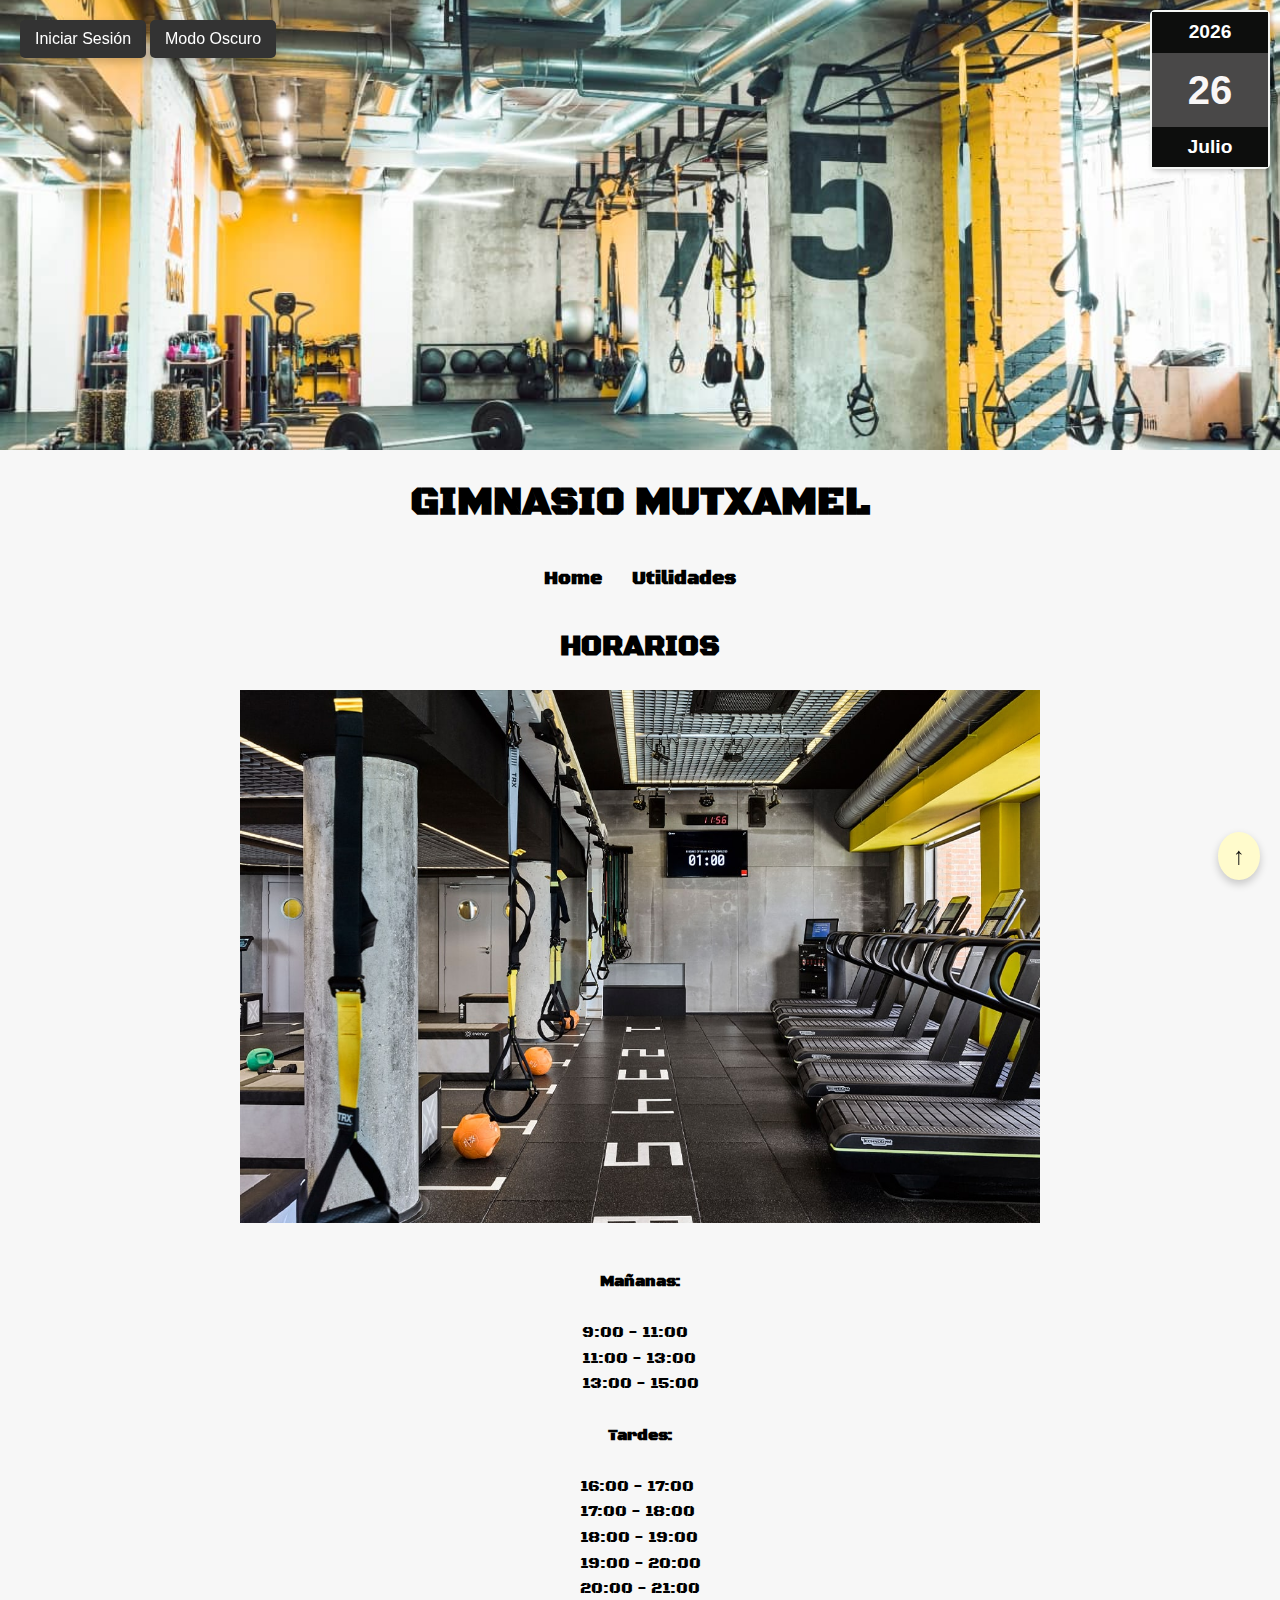
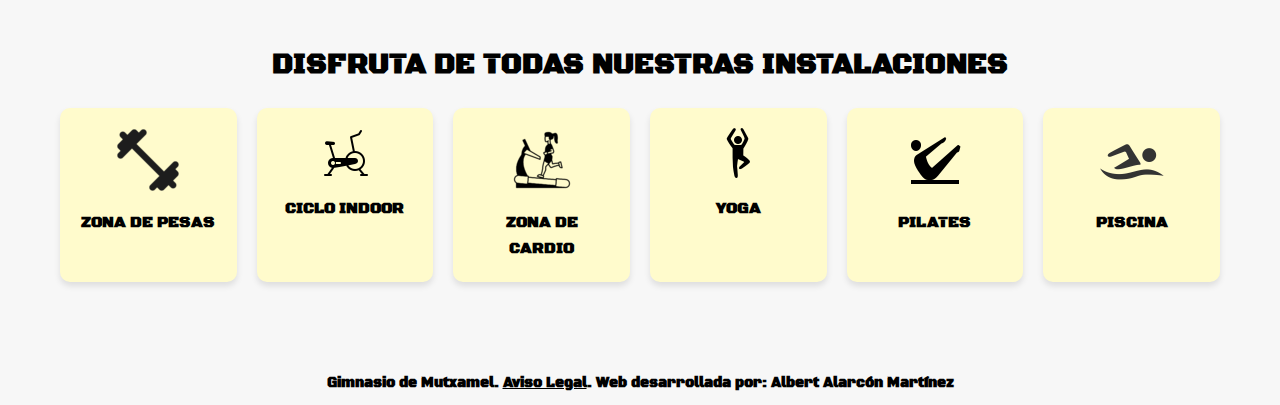
==== views/index.html @ 1314badd "Primer commit" ====
<!DOCTYPE html>
<html lang="es">
  <head>
    <meta charset="UTF-8" />
    <meta name="viewport" content="width=device-width, initial-scale=1.0" />
    <link rel="preconnect" href="https://fonts.googleapis.com" />
    <link rel="preconnect" href="https://fonts.gstatic.com" crossorigin />
    <link
      href="https://fonts.googleapis.com/css2?family=Black+Ops+One&display=swap"
      rel="stylesheet"
    />
    <link rel="stylesheet" href="/styles/estilos.css" />
    <script src="/js/calendario.js" defer></script>
    <script src="/js/popup.js" defer></script>
    <script src="/js/horario.js" defer></script>
    <script src="/js/login.js" defer></script>
    <title>Gimnasio Mutxamel</title>
  </head>
  <body class="black-ops-one-regular">
    <header>
        <div class="calendario-container" class="black-ops-one-regular">
            <div id="calendario">
                <div id="anio">2024</div>
                <div id="dia">11</div>
                <div id="mes">Diciembre</div>
            </div>
        </div>
        <button id="openLoginFormBtn">Iniciar Sesión</button>
        <button id="toggleDarkModeBtn">Modo Oscuro</button>
    </header>
    <main>
        <div id="loginPopup" class="popup2">
            <div class="popup-content2">
                <form id="loginForm">
                    <label for="username">Usuario:</label>
                    <input type="text" id="username" name="username" required />
                    <label for="password">Contraseña:</label>
                    <input type="password" id="password" name="password" required />
                    <button type="submit">Enviar</button>
                    <a href="#" id="logoutLink">Salir</a>
                    <p id="mensajeContrasena"></p>
                </form>
                <button id="closeLoginFormBtn">Cerrar</button>
            </div>
        </div>
        <div id="welcomePopup" class="popup">
            <div class="popup-content">
              <p>Bienvenido a Gimnasio Mutxamel</p>
              <button id="closePopupBtn">Cerrar</button>
            </div>
        </div>
      <div class="main-title">GIMNASIO MUTXAMEL</div>
      <nav>
        <a href="index.html">Home</a>
        <a href="utilidades.html">Utilidades</a>
      </nav>
      <div class="content">
        <section class="horarios">
            <h2>HORARIOS</h2>
            <img src="/img/gym.jpeg" alt="Interior del gimnasio" />
            <br>
                <strong>Mañanas:</strong><br />
                <div id="horarios-manana"></div>
                </br>
                <strong>Tardes:</strong><br />
                <div id="horarios-tarde"></div>
            </p>
        </section>
        <section class="instalaciones">
          <h2>DISFRUTA DE TODAS NUESTRAS INSTALACIONES</h2>
          <div class="instalaciones-grid">
            <div class="instalaciones-item">
              <img src="/img/pesas.png" alt="Zona de pesas" />
              <p>ZONA DE PESAS</p>
            </div>
            <div class="instalaciones-item">
              <img src="/img/ciclo.png" alt="Ciclo indoor" />
              <p>CICLO INDOOR</p>
            </div>
            <div class="instalaciones-item">
              <img src="/img/cinta.png" alt="Zona de cardio" />
              <p>ZONA DE CARDIO</p>
            </div>
            <div class="instalaciones-item">
              <img src="/img/yoga.png" alt="Yoga" />
              <p>YOGA</p>
            </div>
            <div class="instalaciones-item">
              <img src="/img/pilates.png" alt="Pilates" />
              <p>PILATES</p>
            </div>
            <div class="instalaciones-item">
              <img src="/img/natacion.png" alt="Piscina" />
              <p>PISCINA</p>
            </div>
          </div>
        </section>
      </div>
    </main>
    <footer>
      <p>
        Gimnasio de Mutxamel. <a href="aviso-legal.html">Aviso Legal</a>. Web desarrollada por: Albert Alarcón
        Martínez
      </p>
    </footer>
    <button id="scrollToTopBtn" title="Volver arriba">↑</button>
    <script>
      document.getElementById('scrollToTopBtn').addEventListener('click', () => {
       window.scrollTo({ top: 0, behavior: 'smooth' });
     });

     document.addEventListener('DOMContentLoaded', () => {
       const toggleDarkModeBtn = document.getElementById('toggleDarkModeBtn');
       const isDarkMode = localStorage.getItem('darkMode') === 'true';

       if (isDarkMode) {
         document.body.classList.add('dark-mode');
         toggleDarkModeBtn.textContent = 'Modo Claro';
       }

       toggleDarkModeBtn.addEventListener('click', () => {
         document.body.classList.toggle('dark-mode');
         const isDarkMode = document.body.classList.contains('dark-mode');
         localStorage.setItem('darkMode', isDarkMode);
         toggleDarkModeBtn.textContent = isDarkMode ? 'Modo Claro' : 'Modo Oscuro';
       });
     });
   </script>
  </body>
</html>
---- styles/estilos.css ----
* {
    margin: 0;
    padding: 0;
    box-sizing: border-box;
}
.black-ops-one-regular {
    font-family: "Black Ops One", system-ui;
    font-weight: 400;
    font-style: normal;
  }
  
body {
    background-color: #f7f7f7;
    color: #000;
    line-height: 1.6;
    scroll-behavior: smooth;
}

header {
    background-image: url('/img/1.jpg'); 
    background-size: cover;
    background-position: center;
    height: 450px;
    position: relative;
}

.popup {
    display: none;
    position: fixed;
    top: 50%;
    left: 50%;
    transform: translate(-50%, -50%);
    background-color: white;
    border: 2px solid #0c0c0c;
    border-radius: 10px;
    box-shadow: 0 4px 8px rgba(0, 0, 0, 0.2);
    z-index: 1000;
    padding: 20px;
    text-align: center;
  }
  
  .popup-content {
    margin: 10px;
  }
  
  .popup button {
    background-color: #fffbcc;
    color: rgb(10, 10, 10);
    border: none;
    border-radius: 5px;
    padding: 10px 15px;
    cursor: pointer;
    font-weight: bold;
  }
  
  .popup button:hover {
    background-color: #fffbcc;
  }

  .popup2 {
    display: none;
    position: fixed;
    top: 50%;
    left: 50%;
    transform: translate(-50%, -50%);
    background-color: white;
    border: 2px solid #006600;
    border-radius: 10px;
    box-shadow: 0 4px 8px rgba(0, 0, 0, 0.2);
    z-index: 1000;
    padding: 20px;
    text-align: center;
  }
  
  .popup-content2 {
    margin: 10px;
  }
  
  .popup2 button {
    background-color: #006600;
    color: white;
    border: none;
    border-radius: 5px;
    padding: 10px 15px;
    cursor: pointer;
  }
  
  .popup2 button:hover {
    background-color: #004d00;
  }
  
  #openLoginFormBtn {
    position: fixed;
    top: 20px;
    left: 20px; /* Cambiado a la izquierda */
    z-index: 100;
    background-color: #333;
    color: white;
    border: none;
    border-radius: 5px;
    padding: 10px 15px;
    font-size: 16px;
    cursor: pointer;
    box-shadow: 0 4px 8px rgba(0, 0, 0, 0.2);
    transition: background-color 0.3s, transform 0.3s;
  }
  
  #openLoginFormBtn:hover {
    background-color: #555;
    transform: scale(1.1);
  }
  
  #openLoginFormBtn:focus {
    outline: none;
  }

 

.calendario-container {
    position: fixed;
    top: 10px;
    right: 10px;
    width: 120px;
    background-color: #f6f8f6; 
    border: 2px solid #f5f7f5; 
    border-radius: 5px;
    text-align: center;
    font-family: Arial, sans-serif;
    box-shadow: 2px 2px 5px rgba(0, 0, 0, 0.2);
  }
  
  #calendario div {
    padding: 5px;
  }
  
  #anio {
    background-color: #0d0e0d; 
    color: white;
    font-size: 1.2em;
    font-weight: bold;
  }
  
  #dia {
    font-size: 2.5em;
    font-weight: bold;
    background-color: rgb(73, 72, 72);
    color: #f8f6f6; 
  }
  
  #mes {
    background-color: #0d0e0d; 
    color: white;
    font-size: 1.2em;
    font-weight: bold;
  }
  

nav {
    display: flex;
    justify-content: center;
    padding: 10px 20px;
}

nav a {
    text-decoration: none;
    color: #000;
    margin: 0 15px;
    font-weight: bold;
    font-size: 19px;
}

nav a:hover {
    text-decoration: none;
    background-color: #fffbcc;
    border-radius: 10px;
}

.main-title {
    text-align: center;
    font-size: 2.5em;
    margin: 20px 0;
    font-weight: bold;
}

.content {
    max-width: 1200px;
    margin: 0 auto;
    padding: 20px;
}

.content2 {
  max-width: 1200px;
  margin: 0 auto;
  padding: 20px;
}

.horarios {
    display: flex;
    flex-direction: column;
    align-items: center;
}

.horarios h2 {
    font-size: 1.8em;
    margin-bottom: 20px;
}

.horarios img {
    width: 100%;
    max-width: 800px;
    margin-bottom: 20px;
}

.horarios p {
    font-size: 1.2em;
    text-align: center;
}

.instalaciones {
    text-align: center;
    margin: 40px 0;
}

.instalaciones h2 {
    font-size: 1.8em;
    margin-bottom: 20px;
}

.instalaciones-grid {
    display: grid;
    grid-template-columns: repeat(auto-fit, minmax(150px, 1fr));
    gap: 20px;
}

.instalaciones-item:hover {
    transform: scale(1.05); 
    box-shadow: 0 4px 8px rgba(0, 0, 0, 0.2); 
}



.instalaciones-item {
    background-color: #fffbcc;
    padding: 20px;
    border-radius: 10px;
    text-align: center;
    font-weight: bold;
    box-shadow: 0 4px 6px rgba(0, 0, 0, 0.1);
    transition: transform 0.3s ease, box-shadow 0.3s ease;

}

.instalaciones-item img {
    max-width: 100px;
    margin-bottom: 10px;
}

.content {
max-width: 1200px;
margin: 0 auto;
padding: 20px;
}

.calculadora {
text-align: center;
margin: 40px 0;
}

.calculadora h2 {
font-size: 1.8em;
margin-bottom: 20px;
}

.calculadora-form {
background-color: #fffbcc;
padding: 20px;
border-radius: 10px;
display: inline-block;
text-align: left;
box-shadow: 0 4px 6px rgba(0, 0, 0, 0.1);
}

.calculadora-form label {
display: block;
margin: 10px 0 5px;
}

.calculadora-form input {
width: 100%;
padding: 8px;
margin-bottom: 10px;
border: 1px solid #ccc;
border-radius: 5px;
}

.calculadora-form select {
    width: 100%;
    padding: 8px;
    margin-bottom: 10px;
    border: 1px solid #ccc;
    border-radius: 5px;
    }

.calculadora-form button {
display: block;
width: 100%;
padding: 10px;
background-color: #555;
color: #fff;
border: none;
border-radius: 5px;
font-size: 1em;
cursor: pointer;
}

.calculadora-form button:hover {
background-color: #333;
}

#resultado-fcm ul {
    list-style-type: none; /* Elimina los puntos de la lista */
    padding: 0;
    text-align: center; /* Centra el contenido */
}

#resultado-fcm li {
    margin: 5px 0; /* Espaciado entre los elementos de la lista */
}

#scrollToTopBtn {
    position: fixed;
    bottom: 20px;
    right: 20px;
    z-index: 100;
    background-color: #fffbcc;
    color: rgb(15, 15, 15);
    border: none;
    border-radius: 50%;
    padding: 10px 15px;
    font-size: 24px;
    font-weight: bold;
    cursor: pointer;
    box-shadow: 0 4px 8px rgba(0, 0, 0, 0.2);
    transition: background-color 0.3s, transform 0.3s;
}

#scrollToTopBtn:hover {
    background-color: #fffbcc;
    transform: scale(1.1);
}

#scrollToTopBtn:focus {
    outline: none;
}

.aviso-legal {
  max-width: 800px;
  margin: 0 auto;
  margin-top: 50px;
  padding: 20px;
  background-color: #fff;
  border-radius: 10px;
  box-shadow: 0 4px 8px rgba(0, 0, 0, 0.1);
  text-align: justify;
}

.aviso-legal h2 {
  font-size: 2em;
  margin-bottom: 20px;
  text-align: center;
  color: #333;
}

.aviso-legal h3 {
  font-size: 1.5em;
  margin-top: 20px;
  margin-bottom: 10px;
  color: #555;
}

.aviso-legal p {
  font-size: 1.2em;
  line-height: 1.8;
  margin-bottom: 15px;
  color: #666;
}

footer {
    text-align: center;
    margin-top: 20px;
    padding: 10px;
    background-color: #f7f7f7;
}

footer p {
    font-size: 0.9em;
    font-weight: bold;
}

footer a {
    color: #000;
    font-weight: bold;
}

/* Dark Mode */
#toggleDarkModeBtn {
  position: fixed;
  top: 20px;
  left: 150px; /* Ajusta la posición según sea necesario */
  z-index: 100;
  background-color: #333;
  color: white;
  border: none;
  border-radius: 5px;
  padding: 10px 15px;
  font-size: 16px;
  cursor: pointer;
  box-shadow: 0 4px 8px rgba(0, 0, 0, 0.2);
  transition: background-color 0.3s, transform 0.3s;
}

#toggleDarkModeBtn:hover {
  background-color: #555;
  transform: scale(1.1);
}

#toggleDarkModeBtn:focus {
  outline: none;
}

body.dark-mode {
  background-color: #121212;
  color: #ffffff;
}

body.dark-mode header {
  background-image: url('/img/1.jpg'); 
}

body.dark-mode .calendario-container {
  background-color: #333;
  border-color: #555;
}

body.dark-mode nav a {
  color: #ffffff;
}

body.dark-mode nav a:hover {
  background-color: #444;
}

body.dark-mode .main-title {
  color: #ffffff;
}

body.dark-mode .content {
  background-color: #1e1e1e;
  color: #ffffff;
}

body.dark-mode .content2 {
  background-color: #1e1e1e;
  color: #fcf8f8;
}

body.dark-mode .calculadora-form {
  color: #0c0c0c;
}

body.dark-mode .instalaciones-item {
  color: black;
}

body.dark-mode .aviso-legal {
  background-color: #1e1e1e;
  color: #ffffff;
}

body.dark-mode .aviso-legal h2 {
  color: #ffffff;
}

body.dark-mode .aviso-legal h3 {
  color: #f1f1f1;
}

body.dark-mode .aviso-legal p {
  color: #f1f1f1;
}
body.dark-mode .popup {
  background-color: #1e1e1e;
  border-color: #555;
}

body.dark-mode .popup-content p {
  color: #ffffff;
}

body.dark-mode .popup button {
  background-color: #333;
  color: #ffffff;
}

body.dark-mode .popup button:hover {
  background-color: #555;
}

body.dark-mode footer {
  background-color: #070707;
  color: #f1f1f1;
}

body.dark-mode footer a {
  color: #f1f1f1;
}
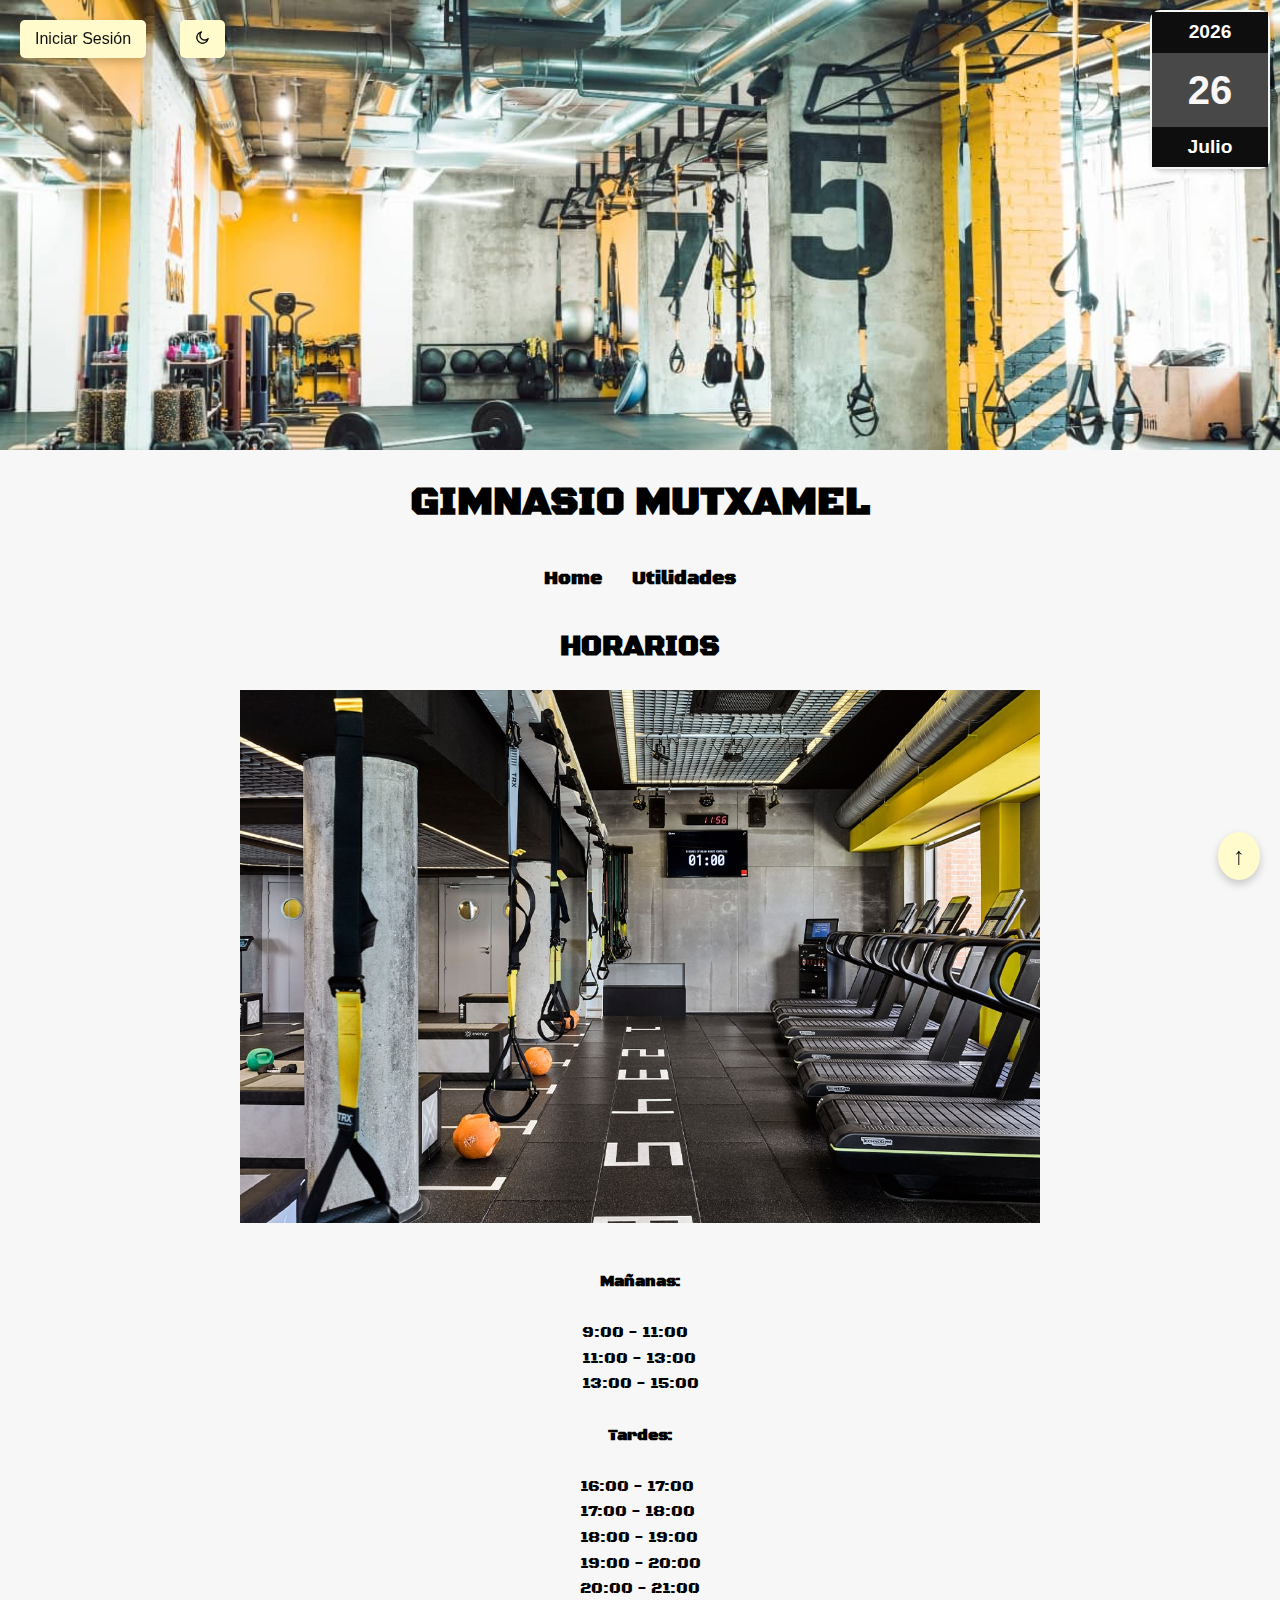
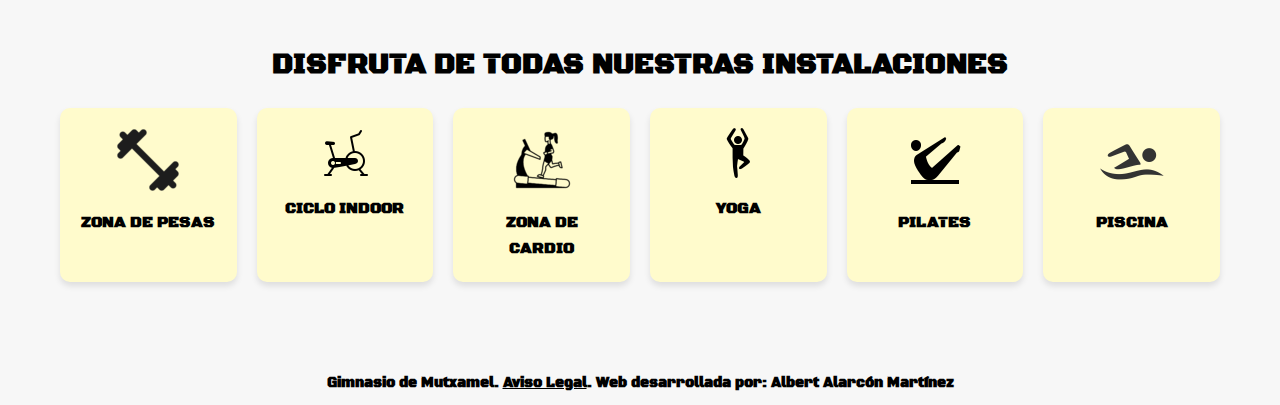
==== commit 9ac45de1: "Bug fixes" ====
--- a/views/index.html
+++ b/views/index.html
@@ -18,37 +18,46 @@
   </head>
   <body class="black-ops-one-regular">
     <header>
-        <div class="calendario-container" class="black-ops-one-regular">
-            <div id="calendario">
-                <div id="anio">2024</div>
-                <div id="dia">11</div>
-                <div id="mes">Diciembre</div>
-            </div>
+      <div class="calendario-container" class="black-ops-one-regular">
+        <div id="calendario">
+          <div id="anio">2024</div>
+          <div id="dia">11</div>
+          <div id="mes">Diciembre</div>
         </div>
-        <button id="openLoginFormBtn">Iniciar Sesión</button>
-        <button id="toggleDarkModeBtn">Modo Oscuro</button>
-    </header>
+      </div>
+      <button id="openLoginFormBtn">Iniciar Sesión</button>
+      <button id="toggleDarkModeBtn">
+        <img id="darkModeIcon" src="/img/dark.png" alt="Modo Oscuro" />
+      </button>    </header>
     <main>
-        <div id="loginPopup" class="popup2">
-            <div class="popup-content2">
-                <form id="loginForm">
-                    <label for="username">Usuario:</label>
-                    <input type="text" id="username" name="username" required />
-                    <label for="password">Contraseña:</label>
-                    <input type="password" id="password" name="password" required />
-                    <button type="submit">Enviar</button>
-                    <a href="#" id="logoutLink">Salir</a>
-                    <p id="mensajeContrasena"></p>
-                </form>
-                <button id="closeLoginFormBtn">Cerrar</button>
-            </div>
+      <div id="loginPopup" class="popup2" style="display: none;">
+        <div class="popup-content2">
+          <img src="/img/bench.png" alt="Icono de usuario" class="login-icon">
+          <form id="loginForm">
+            <label for="username">Usuario:</label>
+            <input type="text" id="username" name="username" required />
+            <label for="password">Contraseña:</label>
+            <input type="password" id="password" name="password" required />
+            <button type="submit">Entrar</button>
+            <p id="mensajeContrasena"></p>
+          </form>
+          <button id="closeLoginFormBtn">Cancelar</button>
         </div>
-        <div id="welcomePopup" class="popup">
-            <div class="popup-content">
-              <p>Bienvenido a Gimnasio Mutxamel</p>
-              <button id="closePopupBtn">Cerrar</button>
-            </div>
+      </div>
+      
+      <div id="logoutPopup" class="popup2" style="display: none;">
+        <div class="popup-content2">
+          <p>¿Estás seguro de que deseas cerrar sesión?</p>
+          <button id="confirmLogoutBtn">Sí</button>
+          <button id="cancelLogoutBtn">No</button>
         </div>
+      </div>
+      <div id="welcomePopup" class="popup">
+        <div class="popup-content">
+          <p>Bienvenido a Gimnasio Mutxamel</p>
+          <button id="closePopupBtn">Cerrar</button>
+        </div>
+      </div>
       <div class="main-title">GIMNASIO MUTXAMEL</div>
       <nav>
         <a href="index.html">Home</a>
@@ -110,21 +119,24 @@
      });
 
      document.addEventListener('DOMContentLoaded', () => {
-       const toggleDarkModeBtn = document.getElementById('toggleDarkModeBtn');
-       const isDarkMode = localStorage.getItem('darkMode') === 'true';
+     const toggleDarkModeBtn = document.getElementById('toggleDarkModeBtn');
+     const darkModeIcon = document.getElementById('darkModeIcon');
+     const isDarkMode = localStorage.getItem('darkMode') === 'true';
 
-       if (isDarkMode) {
-         document.body.classList.add('dark-mode');
-         toggleDarkModeBtn.textContent = 'Modo Claro';
-       }
+     if (isDarkMode) {
+      document.body.classList.add('dark-mode');
+      darkModeIcon.src = '/img/sol.png';
+      darkModeIcon.alt = 'Modo Claro';
+     }
 
-       toggleDarkModeBtn.addEventListener('click', () => {
-         document.body.classList.toggle('dark-mode');
-         const isDarkMode = document.body.classList.contains('dark-mode');
-         localStorage.setItem('darkMode', isDarkMode);
-         toggleDarkModeBtn.textContent = isDarkMode ? 'Modo Claro' : 'Modo Oscuro';
-       });
-     });
+     toggleDarkModeBtn.addEventListener('click', () => {
+       document.body.classList.toggle('dark-mode');
+       const isDarkMode = document.body.classList.contains('dark-mode');
+       localStorage.setItem('darkMode', isDarkMode);
+       darkModeIcon.src = isDarkMode ? '/img/sol.png' : '/img/dark.png';
+       darkModeIcon.alt = isDarkMode ? 'Modo Claro' : 'Modo Oscuro';
+      });
+    });
    </script>
   </body>
 </html>--- a/styles/estilos.css
+++ b/styles/estilos.css
@@ -64,38 +64,70 @@
     left: 50%;
     transform: translate(-50%, -50%);
     background-color: white;
-    border: 2px solid #006600;
+    border: 2px solid #070707;
     border-radius: 10px;
     box-shadow: 0 4px 8px rgba(0, 0, 0, 0.2);
     z-index: 1000;
     padding: 20px;
     text-align: center;
-  }
-  
-  .popup-content2 {
+    width: 300px; /* Ajusta el ancho según sea necesario */
+}
+
+.popup-content2 {
     margin: 10px;
-  }
-  
-  .popup2 button {
-    background-color: #006600;
-    color: white;
+}
+
+.login-icon {
+  display: block;
+  margin: 0 auto 20px auto; 
+  width: 50px; 
+  height: 50px; 
+}
+
+.popup-content2 form {
+    display: flex;
+    flex-direction: column;
+    align-items: center;
+}
+
+.popup-content2 label {
+    margin-top: 10px;
+    margin-bottom: 5px;
+    font-weight: bold;
+}
+
+.popup-content2 input[type="text"],
+.popup-content2 input[type="password"] {
+    width: 100%;
+    padding: 10px;
+    margin-bottom: 10px;
+    border: 1px solid #ccc;
+    border-radius: 5px;
+}
+
+.popup2 button {
+    background-color: #fffbcc;
+    color: #070707;
+    font-weight: bold;
     border: none;
     border-radius: 5px;
     padding: 10px 15px;
     cursor: pointer;
-  }
-  
-  .popup2 button:hover {
-    background-color: #004d00;
-  }
-  
-  #openLoginFormBtn {
+    width: 80%;
+    margin-top: 10px;
+}
+
+.popup2 button:hover {
+    background-color: #f1e883;
+}
+
+#openLoginFormBtn {
     position: fixed;
     top: 20px;
-    left: 20px; /* Cambiado a la izquierda */
+    left: 20px; 
     z-index: 100;
-    background-color: #333;
-    color: white;
+    background-color: #fffbcc;
+    color: rgb(15, 15, 15);
     border: none;
     border-radius: 5px;
     padding: 10px 15px;
@@ -103,16 +135,16 @@
     cursor: pointer;
     box-shadow: 0 4px 8px rgba(0, 0, 0, 0.2);
     transition: background-color 0.3s, transform 0.3s;
-  }
-  
-  #openLoginFormBtn:hover {
-    background-color: #555;
+}
+
+#openLoginFormBtn:hover {
+    background-color: #fffbcc;
     transform: scale(1.1);
-  }
-  
-  #openLoginFormBtn:focus {
+}
+
+#openLoginFormBtn:focus {
     outline: none;
-  }
+}
 
  
 
@@ -123,7 +155,7 @@
     width: 120px;
     background-color: #f6f8f6; 
     border: 2px solid #f5f7f5; 
-    border-radius: 5px;
+    border-radius: 10px;
     text-align: center;
     font-family: Arial, sans-serif;
     box-shadow: 2px 2px 5px rgba(0, 0, 0, 0.2);
@@ -186,12 +218,15 @@
     max-width: 1200px;
     margin: 0 auto;
     padding: 20px;
+    border-radius: 10px;
 }
 
 .content2 {
   max-width: 1200px;
   margin: 0 auto;
   padding: 20px;
+  border-radius: 10px;
+
 }
 
 .horarios {
@@ -299,7 +334,7 @@
     margin-bottom: 10px;
     border: 1px solid #ccc;
     border-radius: 5px;
-    }
+}
 
 .calculadora-form button {
 display: block;
@@ -406,21 +441,24 @@
 #toggleDarkModeBtn {
   position: fixed;
   top: 20px;
-  left: 150px; /* Ajusta la posición según sea necesario */
+  left: 180px; 
   z-index: 100;
-  background-color: #333;
-  color: white;
+  background-color: #fffbcc;
   border: none;
   border-radius: 5px;
   padding: 10px 15px;
-  font-size: 16px;
   cursor: pointer;
   box-shadow: 0 4px 8px rgba(0, 0, 0, 0.2);
   transition: background-color 0.3s, transform 0.3s;
 }
 
+#toggleDarkModeBtn img {
+  width: 15px; 
+  height: 15px; 
+}
+
 #toggleDarkModeBtn:hover {
-  background-color: #555;
+  background-color: #fffbcc;
   transform: scale(1.1);
 }
 
@@ -506,6 +544,34 @@
   background-color: #555;
 }
 
+/* Estilos para el modo oscuro */
+body.dark-mode .popup2 {
+  background-color: #1e1e1e;
+  border-color: #555;
+}
+
+body.dark-mode .popup-content2 {
+  color: #ffffff;
+}
+
+body.dark-mode .popup-content2 input[type="text"],
+body.dark-mode .popup-content2 input[type="password"] {
+  background-color: #333;
+  color: #ffffff;
+  border-color: #555;
+}
+
+body.dark-mode .popup2 button {
+  background-color: #fffbcc;
+  color: #050505;
+}
+
+body.dark-mode .popup2 button:hover {
+  background-color: #f3ea8c;
+}
+
+
+
 body.dark-mode footer {
   background-color: #070707;
   color: #f1f1f1;
